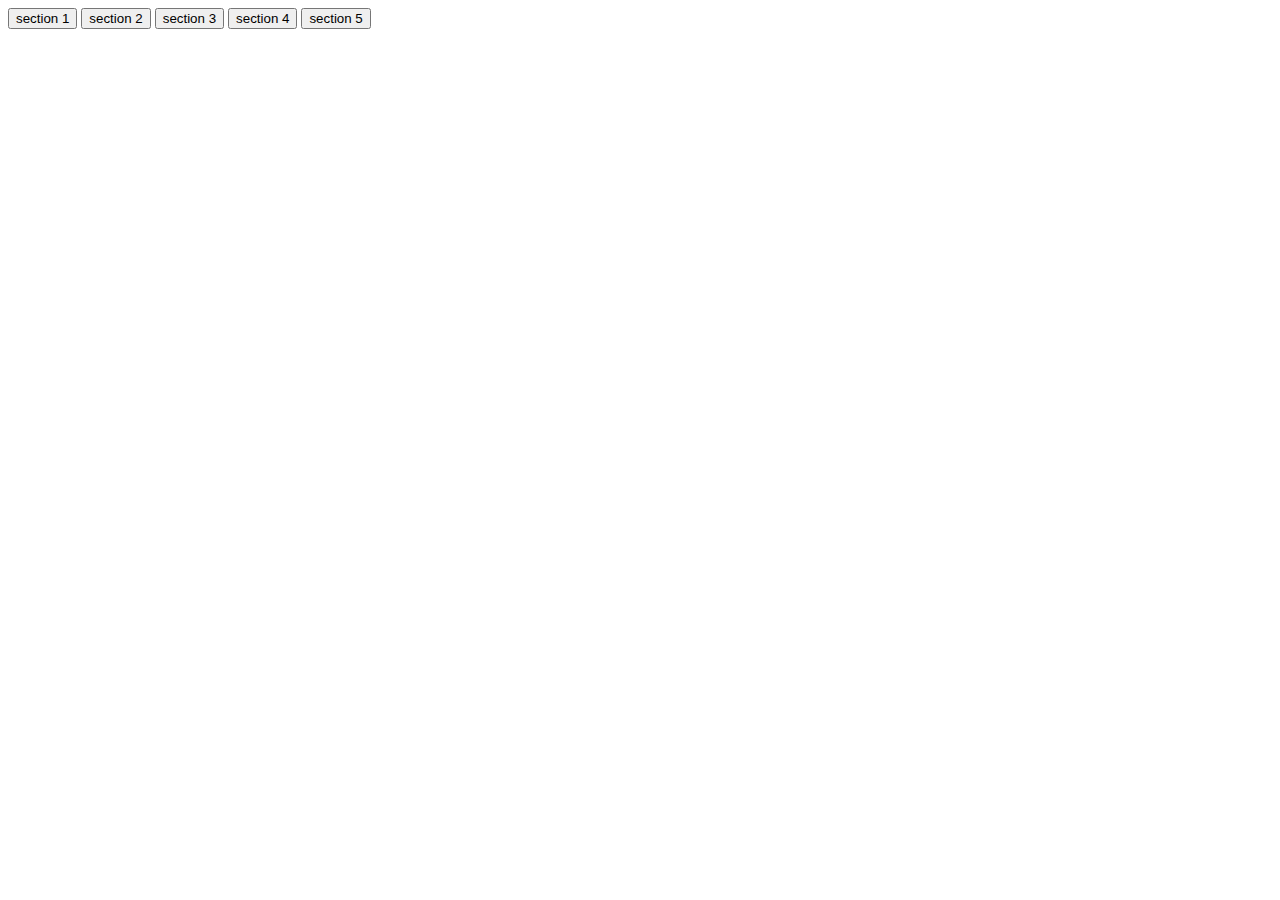
==== index.html @ d61fef15 "sec1,3" ====
<!DOCTYPE html>
<html lang="en">
<head>
    <meta charset="UTF-8">
    <meta name="viewport" content="width=, initial-scale=1.0">
    <title>Document</title>
</head>
<body>
    

    <a href="sec1.html"><button> section 1</button></a>
<a href="sec2.html"><button> section 2</button></a>
<a href="sec3.html"><button> section 3</button></a>
<a href="sec4.html"><button> section 4</button></a>
<a href="sec5.html"><button> section 5</button></a>

</body>
</html>
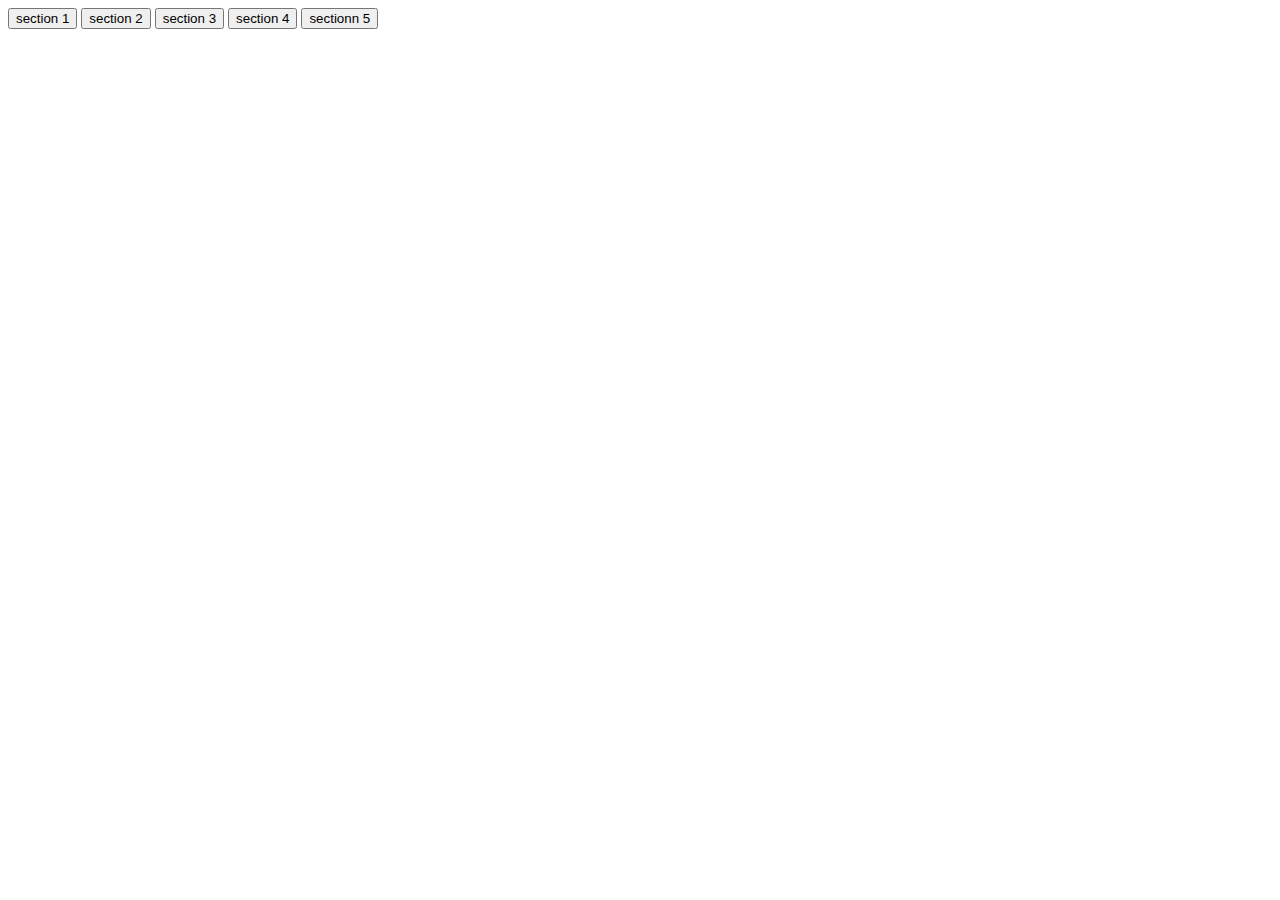
==== commit f8c2a82e: "editttt" ====
--- a/index.html
+++ b/index.html
@@ -13,7 +13,7 @@
 <a href="sec2.html"><button> section 2</button></a>
 <a href="sec3.html"><button> section 3</button></a>
 <a href="sec4.html"><button> section 4</button></a>
-<a href="sec5.html"><button> section 5</button></a>
+<a href="sec5.html"><button> sectionn 5</button></a>
 
 </body>
 </html>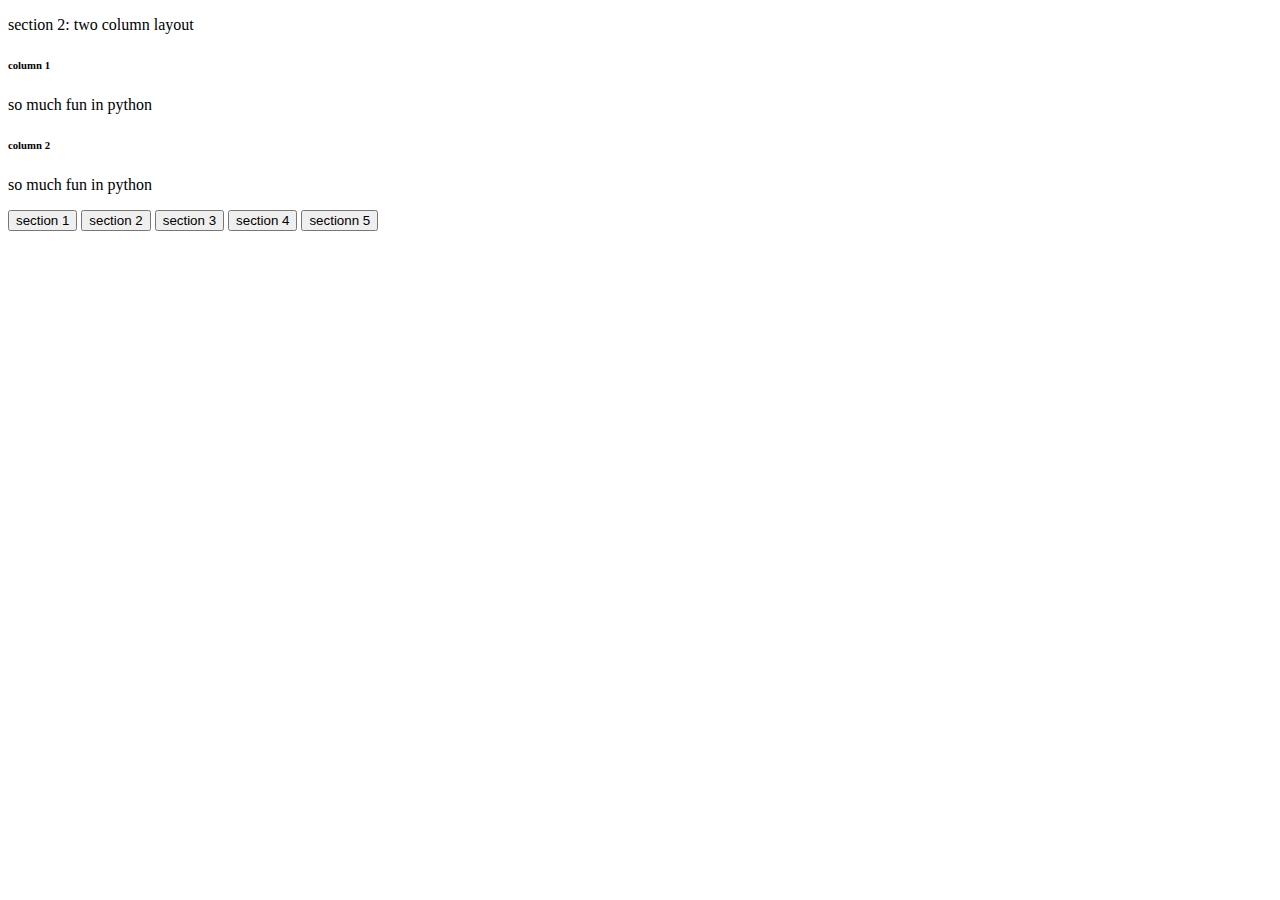
==== commit 276aa9f9: "Update index.html" ====
--- a/index.html
+++ b/index.html
@@ -7,6 +7,16 @@
     <title>Document</title>
 </head>
 <body>
+             <div class="hallo">
+        <p >section 2: two column layout </p>
+        <div class="col1">
+            <h6>column 1</h6>
+            <p>so much fun in python</p>
+
+        </div>
+        <div class="col2">
+    <h6>column 2</h6>
+    <p>so much fun in python</p>
     
 
     <a href="sec1.html"><button> section 1</button></a>
@@ -16,4 +26,4 @@
 <a href="sec5.html"><button> sectionn 5</button></a>
 
 </body>
-</html>+</html>
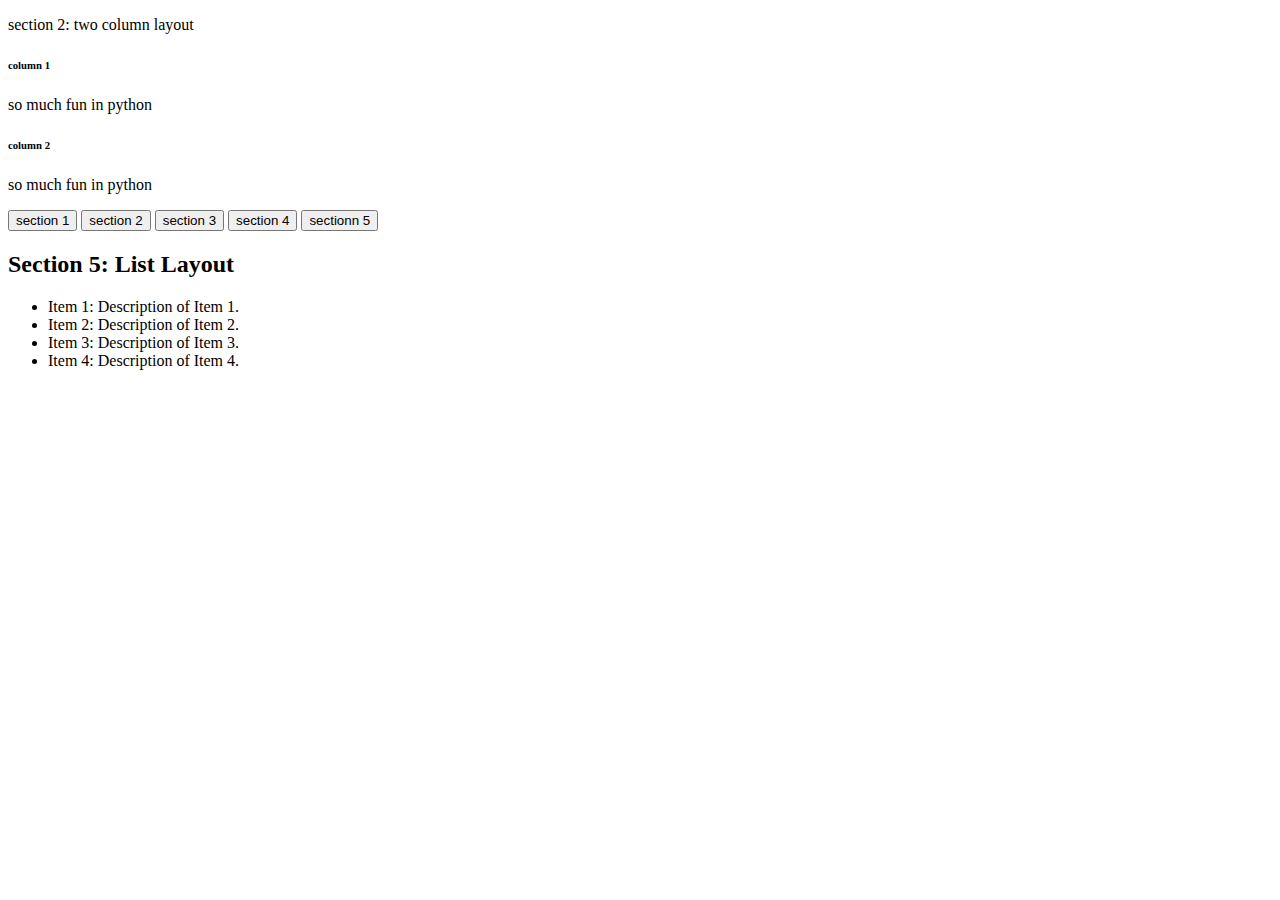
==== commit 62b78a95: "Update index.html" ====
--- a/index.html
+++ b/index.html
@@ -25,5 +25,15 @@
 <a href="sec4.html"><button> section 4</button></a>
 <a href="sec5.html"><button> sectionn 5</button></a>
 
+    <div class="list-layout">
+    <h2>Section 5: List Layout</h2>
+    <ul>
+        <li>Item 1: Description of Item 1.</li>
+        <li>Item 2: Description of Item 2.</li>
+        <li>Item 3: Description of Item 3.</li>
+        <li>Item 4: Description of Item 4.</li>
+    </ul>
+</div> 
+
 </body>
 </html>
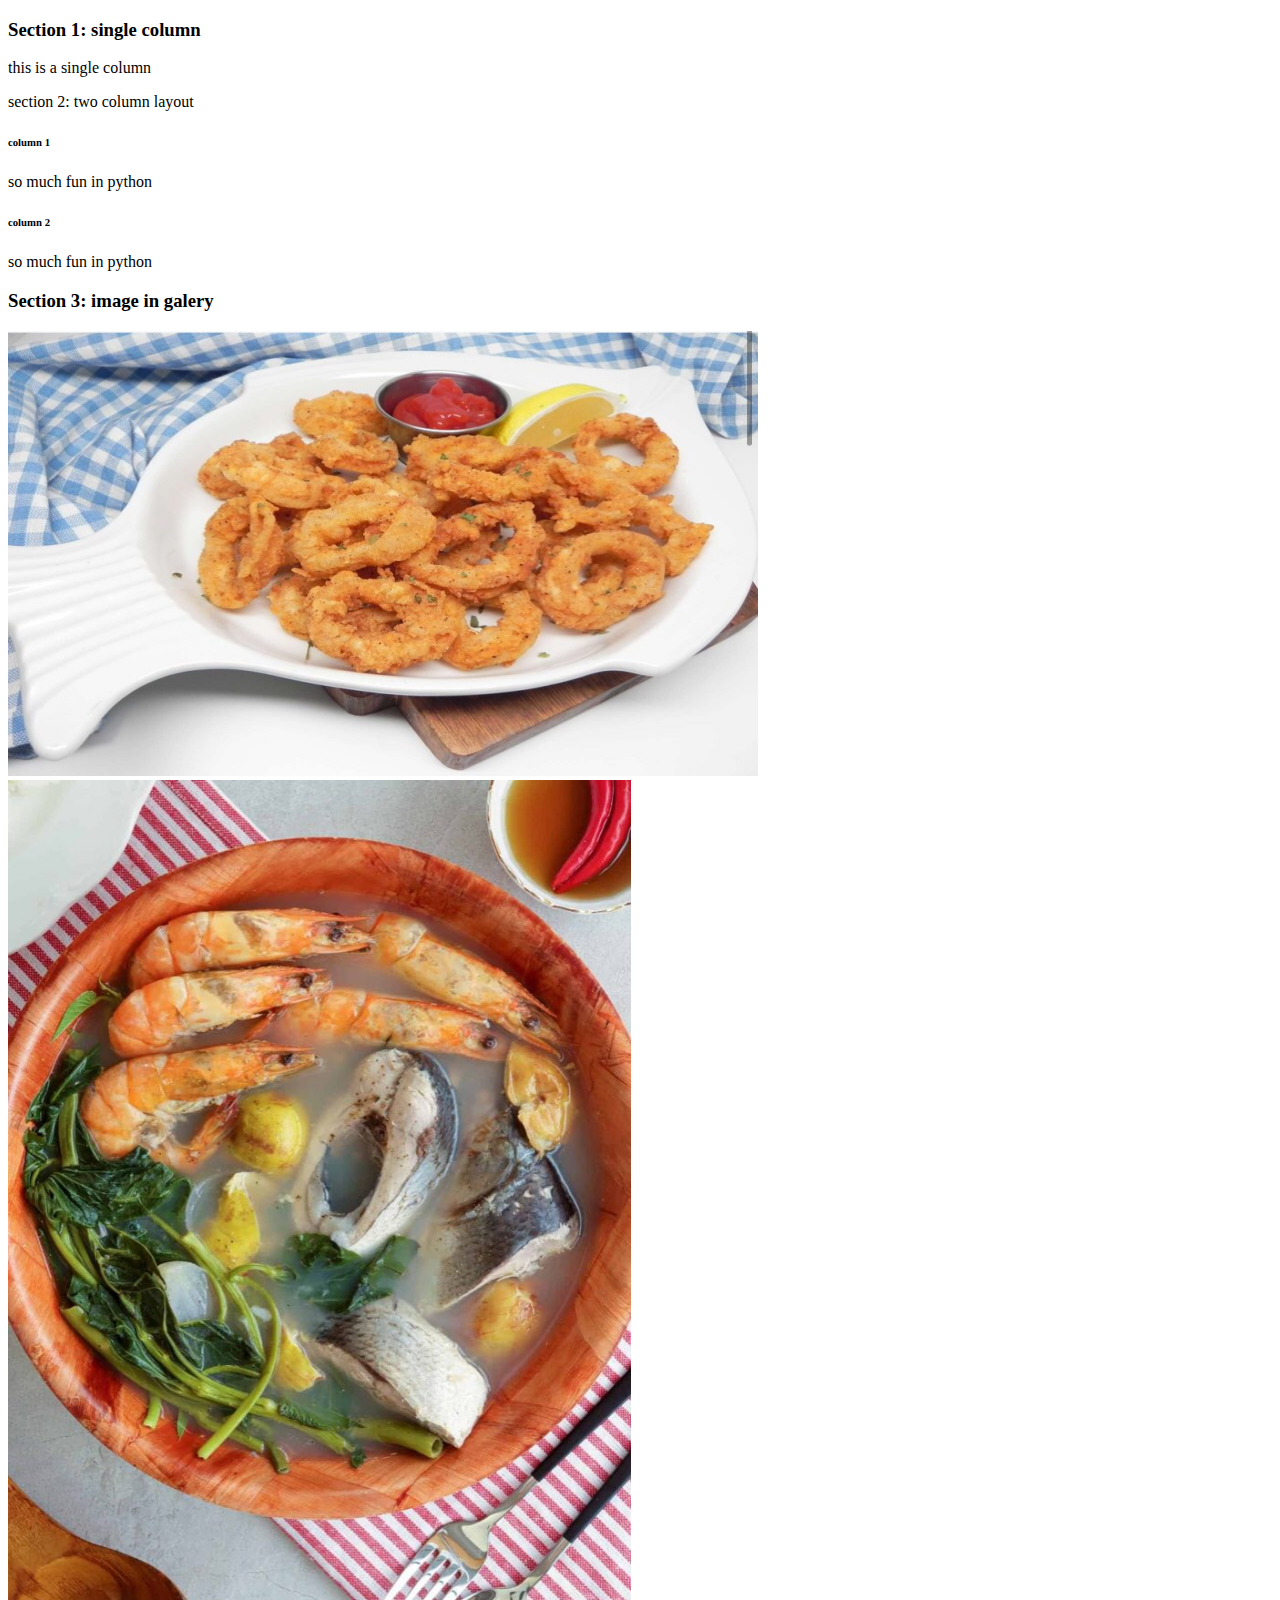
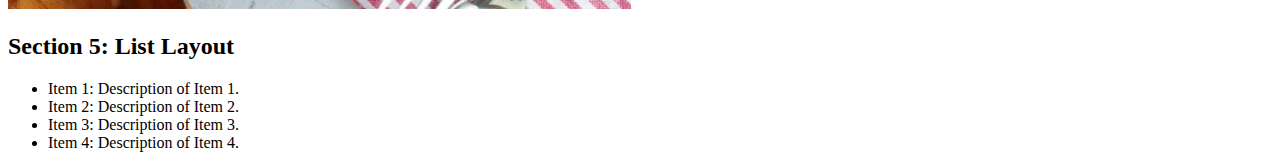
==== commit ff8df003: "Update index.html" ====
--- a/index.html
+++ b/index.html
@@ -7,7 +7,17 @@
     <title>Document</title>
 </head>
 <body>
-             <div class="hallo">
+            
+
+ <body>
+    
+<div class="container">
+<h3> Section 1: single column</h3>
+<p>this is a single column</p>
+
+</div>
+
+    <div class="hallo">
         <p >section 2: two column layout </p>
         <div class="col1">
             <h6>column 1</h6>
@@ -17,13 +27,16 @@
         <div class="col2">
     <h6>column 2</h6>
     <p>so much fun in python</p>
-    
 
-    <a href="sec1.html"><button> section 1</button></a>
-<a href="sec2.html"><button> section 2</button></a>
-<a href="sec3.html"><button> section 3</button></a>
-<a href="sec4.html"><button> section 4</button></a>
-<a href="sec5.html"><button> sectionn 5</button></a>
+            <body>
+    <div class="luh">
+<h3>Section 3: image in galery</h3>
+<source> <img src="calamari.png" alt="">
+<source> <img src="bulgogi.jpg" alt="">
+<source> <img src="bulanglang.png" alt="">
+
+</div>
+</body>
 
     <div class="list-layout">
     <h2>Section 5: List Layout</h2>
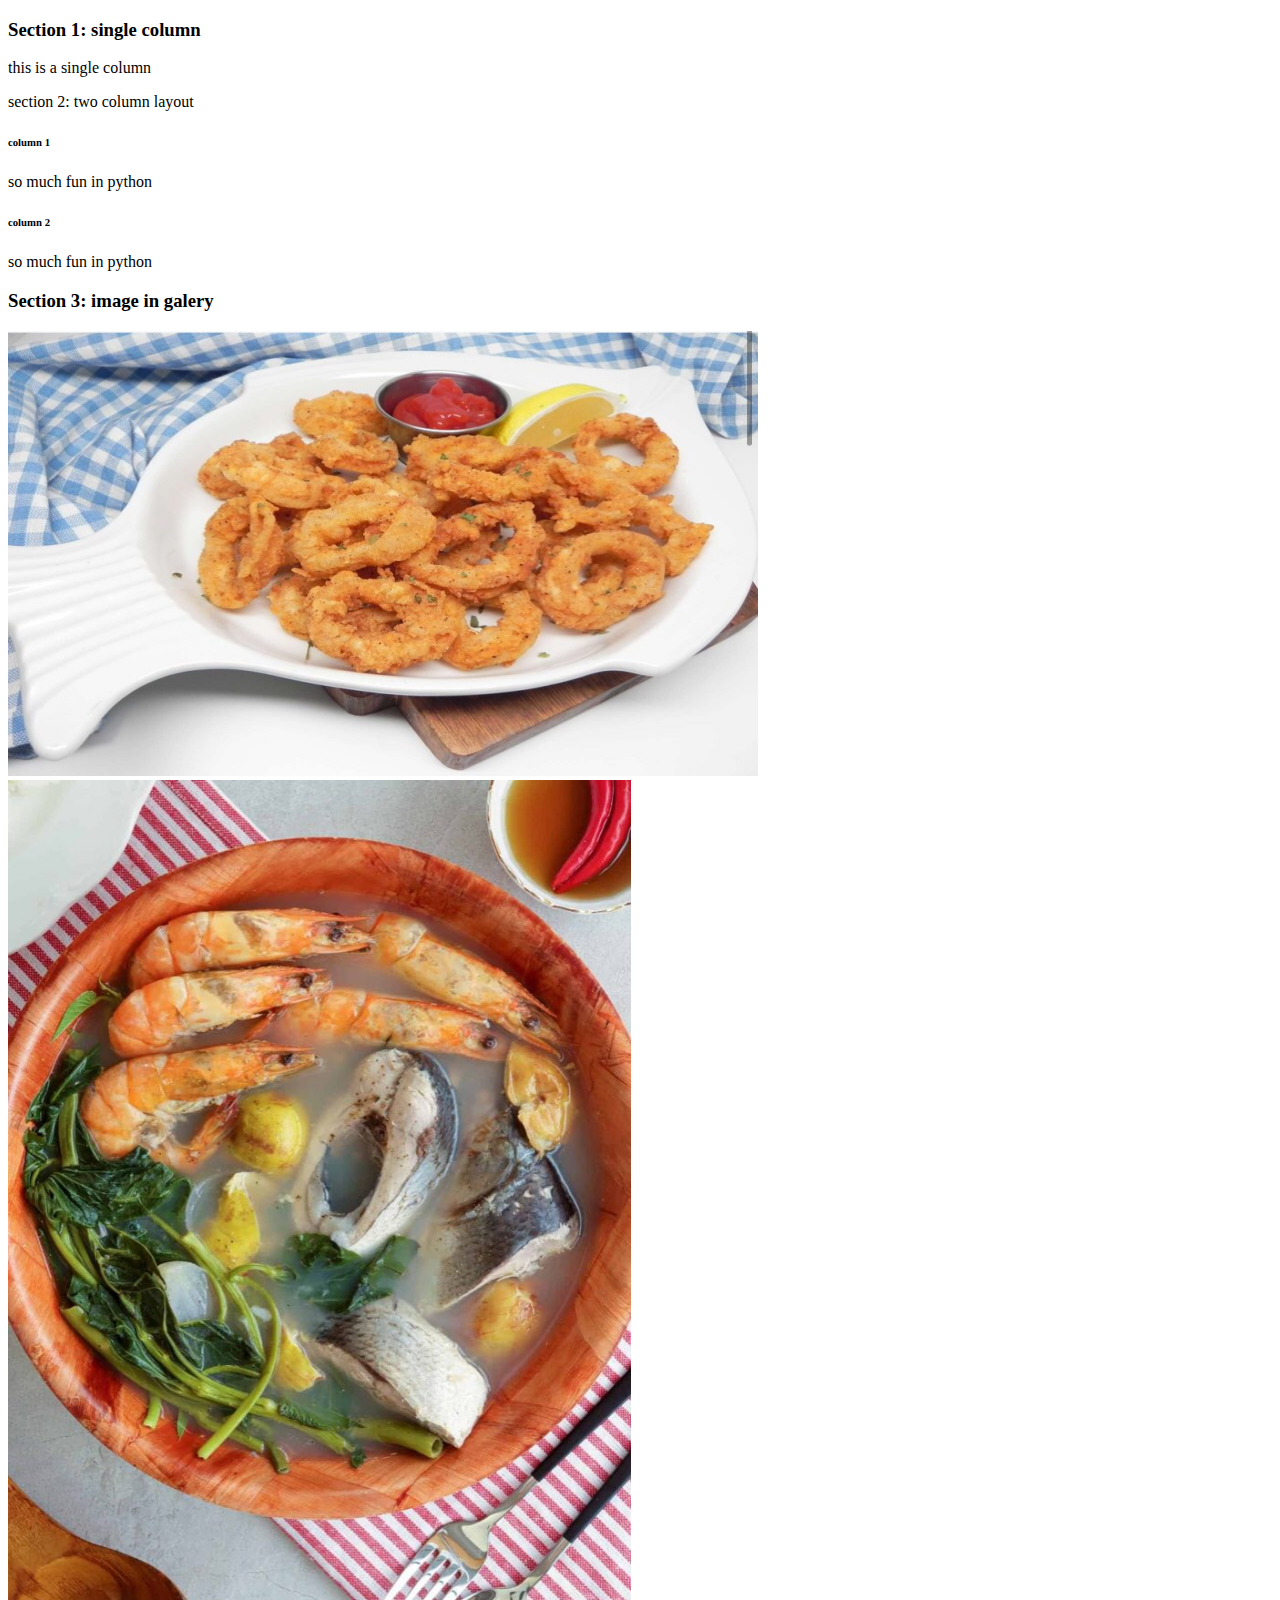
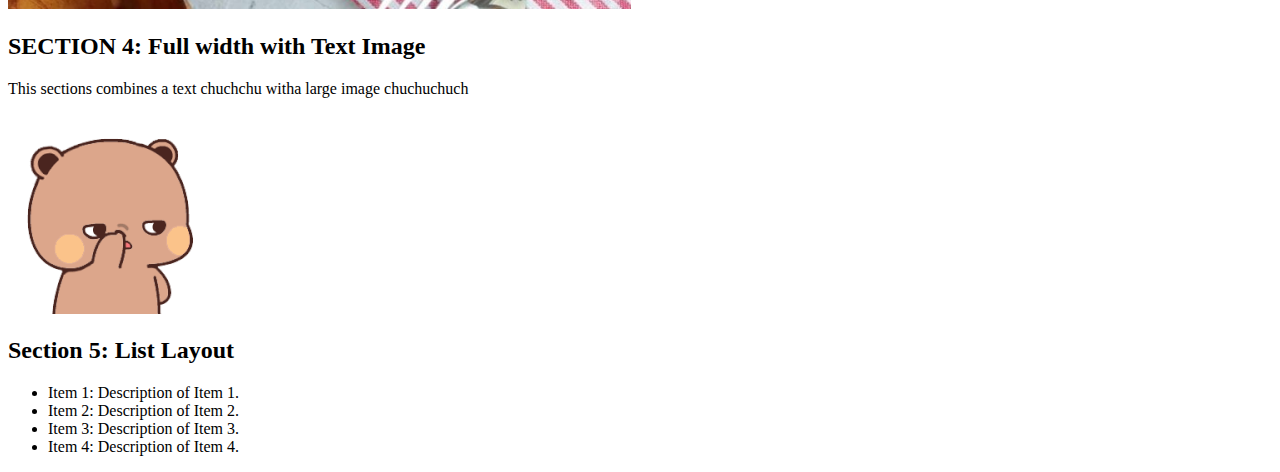
==== commit 04bc26a3: "Update index.html" ====
--- a/index.html
+++ b/index.html
@@ -37,6 +37,11 @@
 
 </div>
 </body>
+             <h2>SECTION 4: Full width with Text Image</h2>
+    <p>This sections combines a text chuchchu witha  large image chuchuchuch</p>
+<div class="img">
+    <source> <img src="cloud.gif" alt="cloud">
+
 
     <div class="list-layout">
     <h2>Section 5: List Layout</h2>
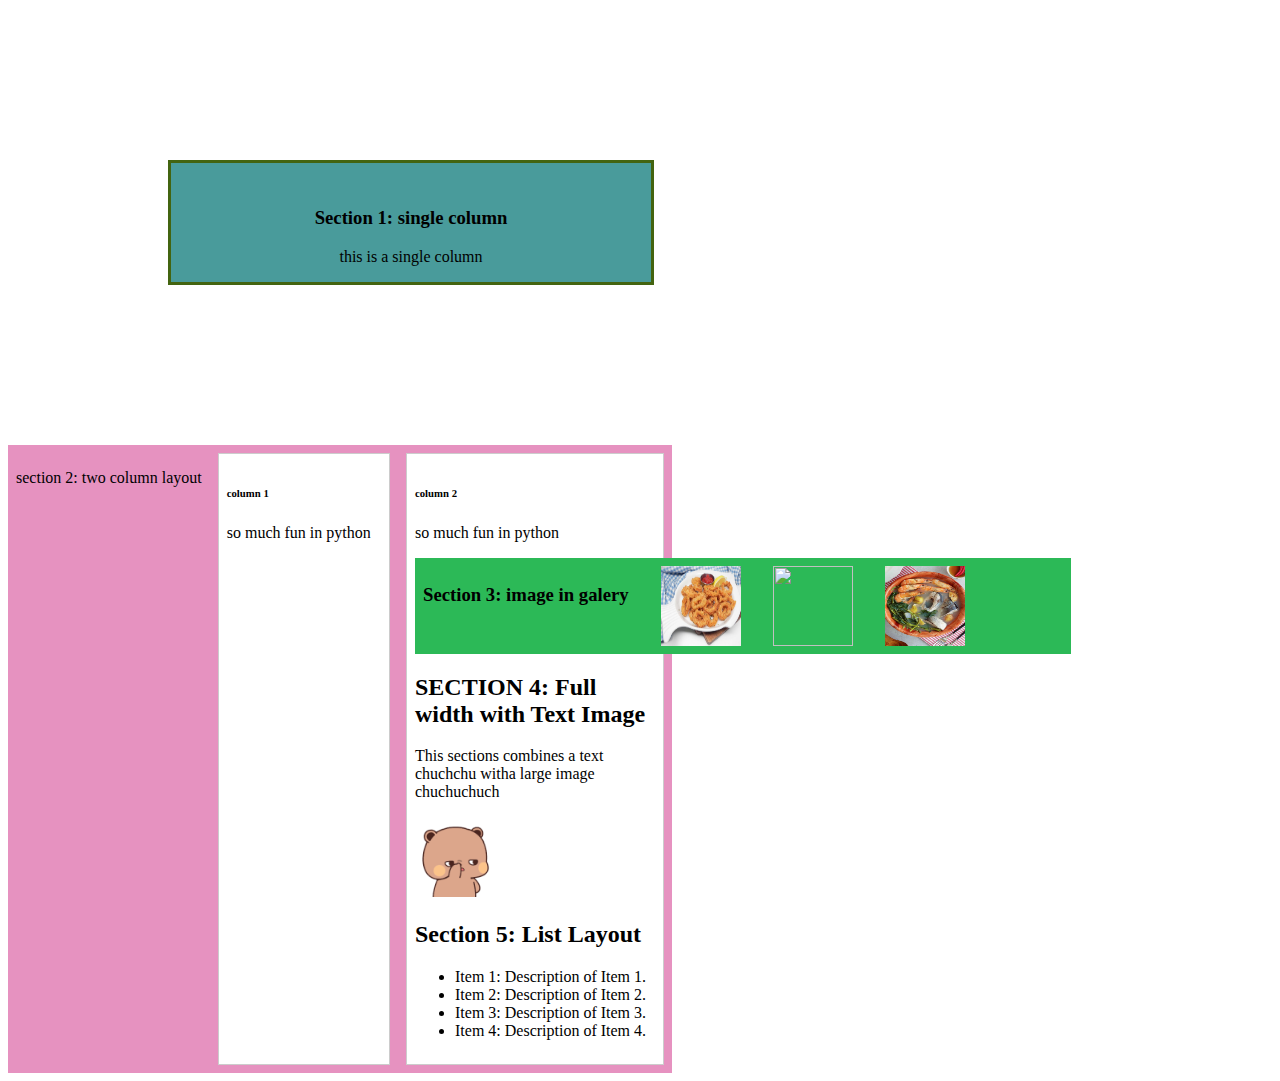
==== commit f63f02c5: "Update index.html" ====
--- a/index.html
+++ b/index.html
@@ -5,6 +5,7 @@
     <meta charset="UTF-8">
     <meta name="viewport" content="width=, initial-scale=1.0">
     <title>Document</title>
+    <link rel="stylesheet" href="style.css">
 </head>
 <body>
             
--- a/style.css
+++ b/style.css
@@ -0,0 +1,65 @@
+.container {
+    width: 60ch;
+    height:auto;
+    background-color: rgb(73, 155, 155);
+    align-items: center;
+    border: 3px solid rgb(67, 100, 16); 
+    margin: 20ch;
+    text-align: center;
+    padding-top: 2%;
+}
+
+.hallo {
+    display: flex; 
+    gap: 2ch; 
+    width: 81ch;
+    height: auto;
+    background-color: #e692c0;
+    padding: 1ch;
+}
+
+.col1, .col2 {
+    flex: 1;
+    height: auto;
+    padding: 1ch;
+    border: 1px solid #ccc; 
+    background-color: #ffffff;
+width: 30ch; }
+
+.luh{
+
+    display: flex; 
+    gap: 2ch; 
+    width: 80ch;
+    height: auto;
+    background-color: #2cb957;
+    padding: 1ch;
+
+        .list-layout {
+            background-color: #ffcBcB;
+            padding: 20px;
+            margin: 20px;
+            border-radius: 5px;
+        }
+        .list-layout h2 {
+            margin-bottom: 10px;
+            font-size: 1.5em;
+            color: #333;
+        }
+
+        .list-layout ul {
+            list-style-type: disc;
+            padding-left: 20px;
+        }
+
+        .list-layout li {
+            margin: 5px 0;
+            font-size: 1em;
+            color: #555;
+        }
+}
+img{
+width:10ch;
+height: 10ch;
+
+}
